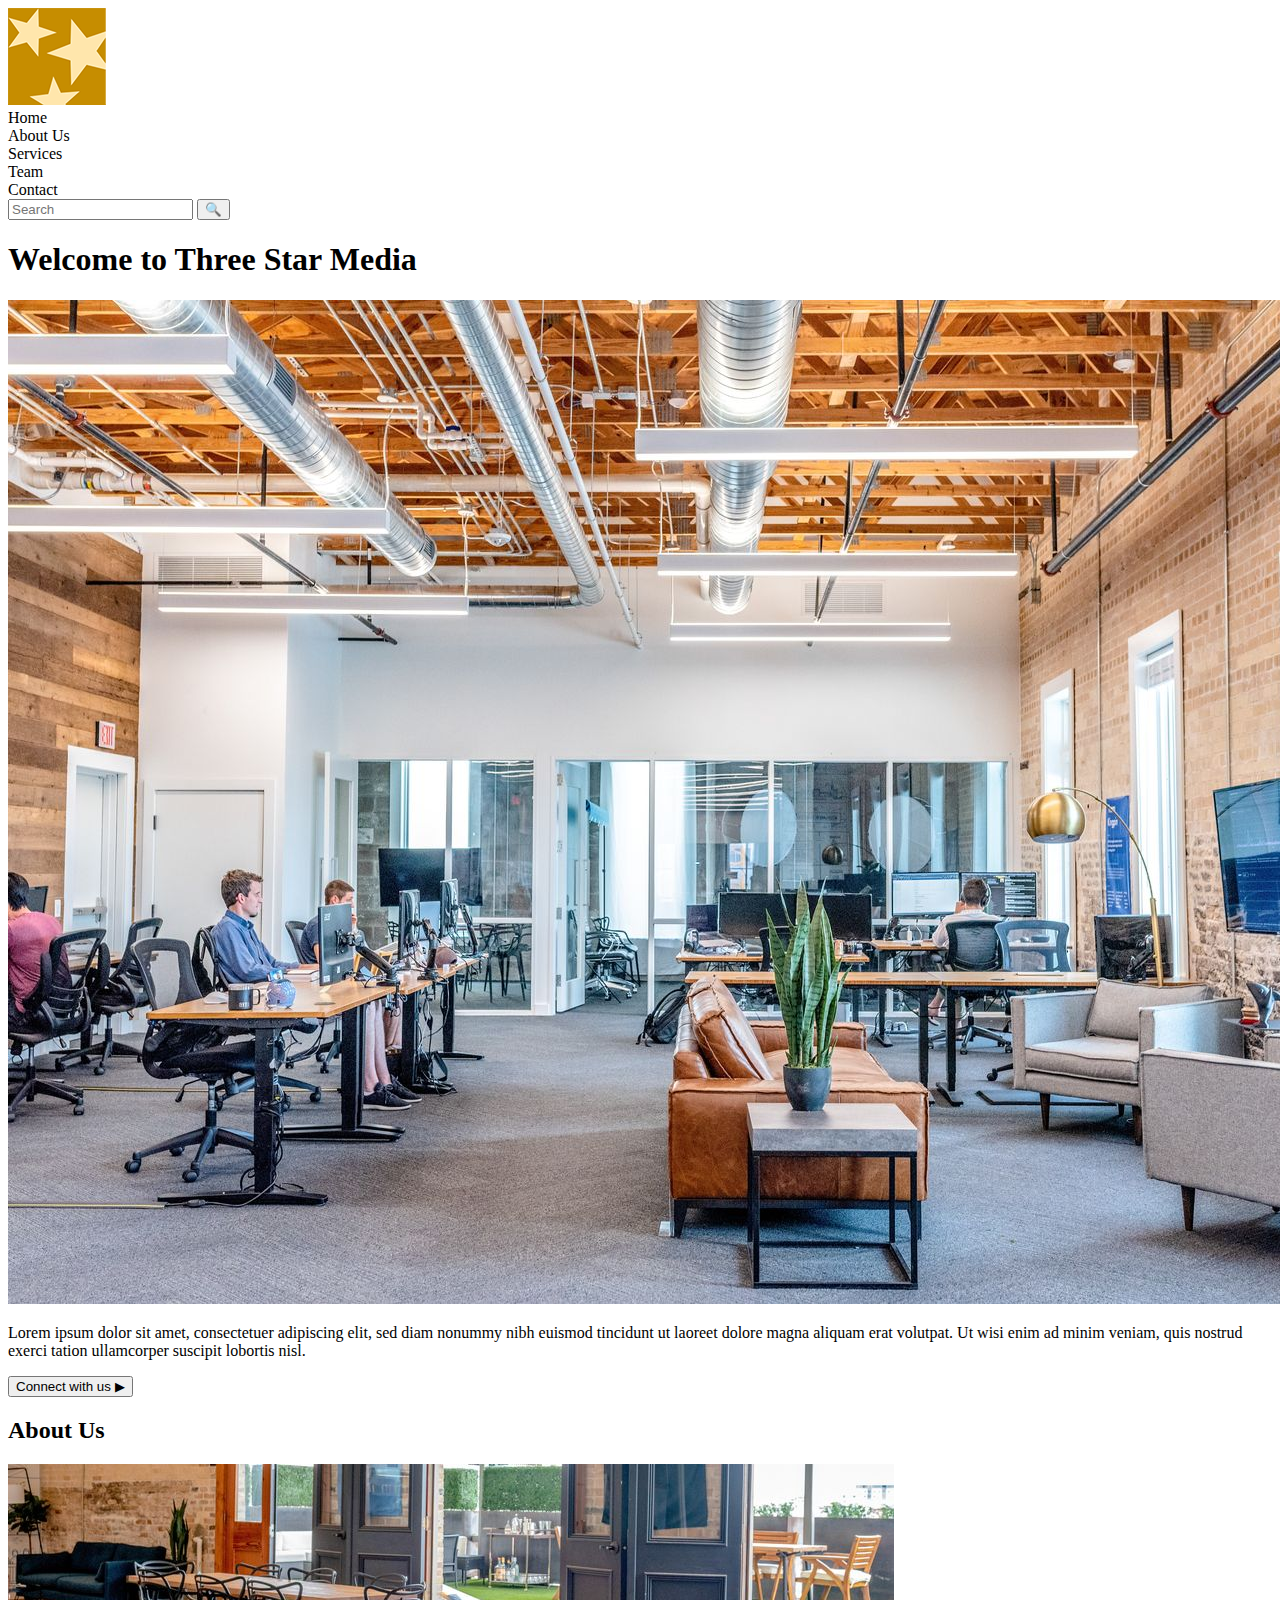
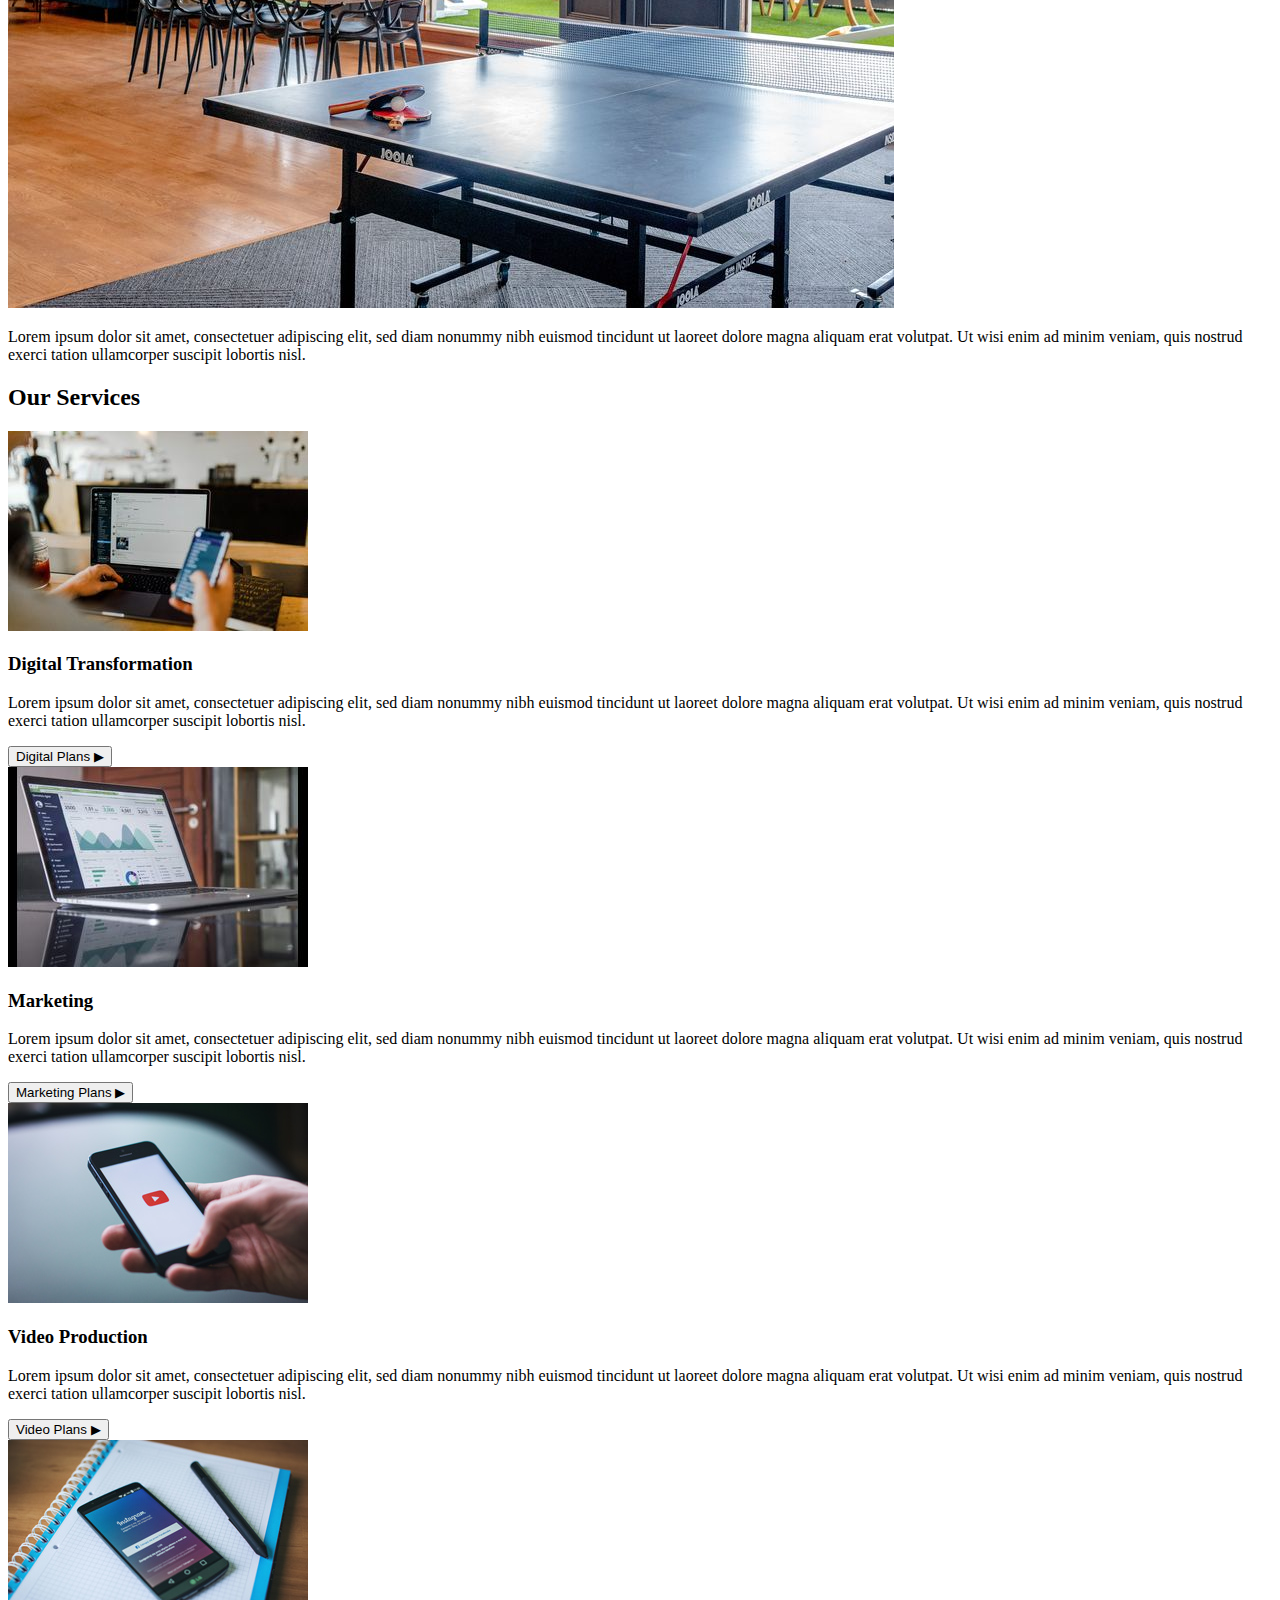
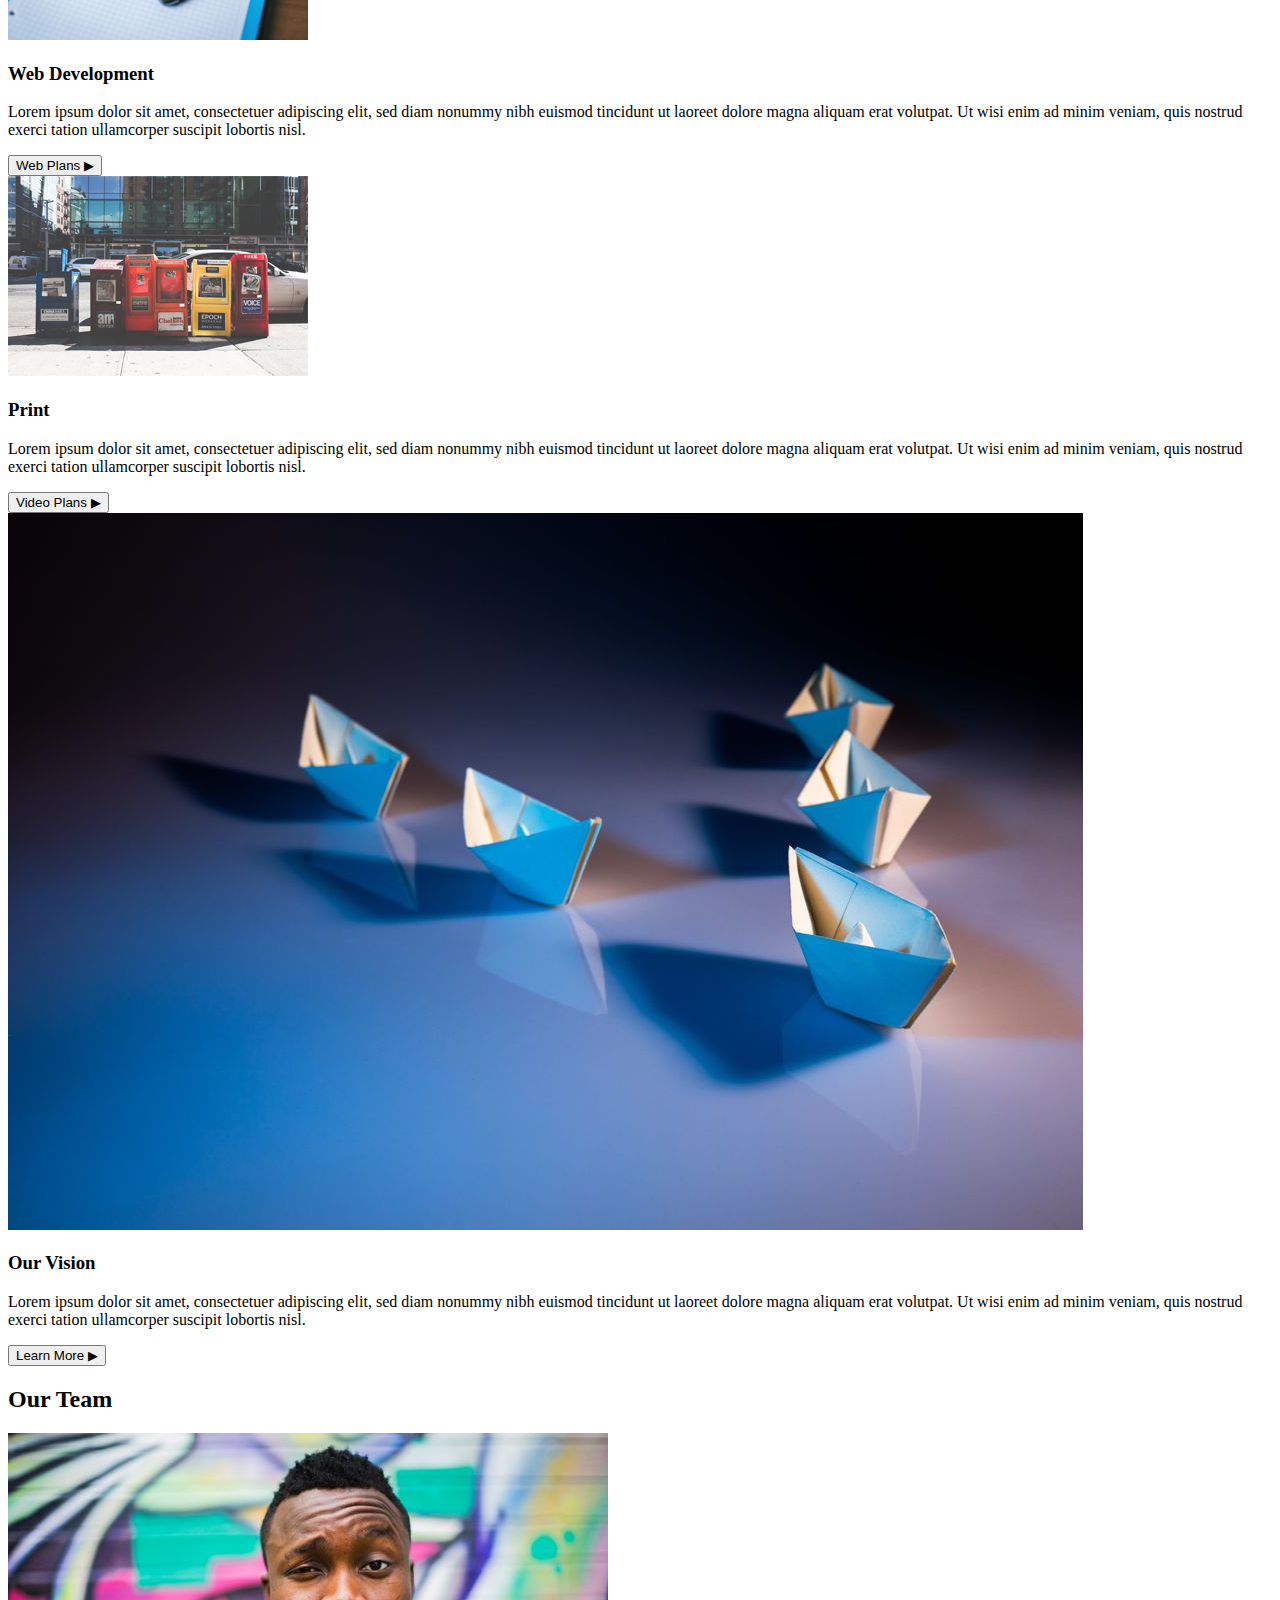
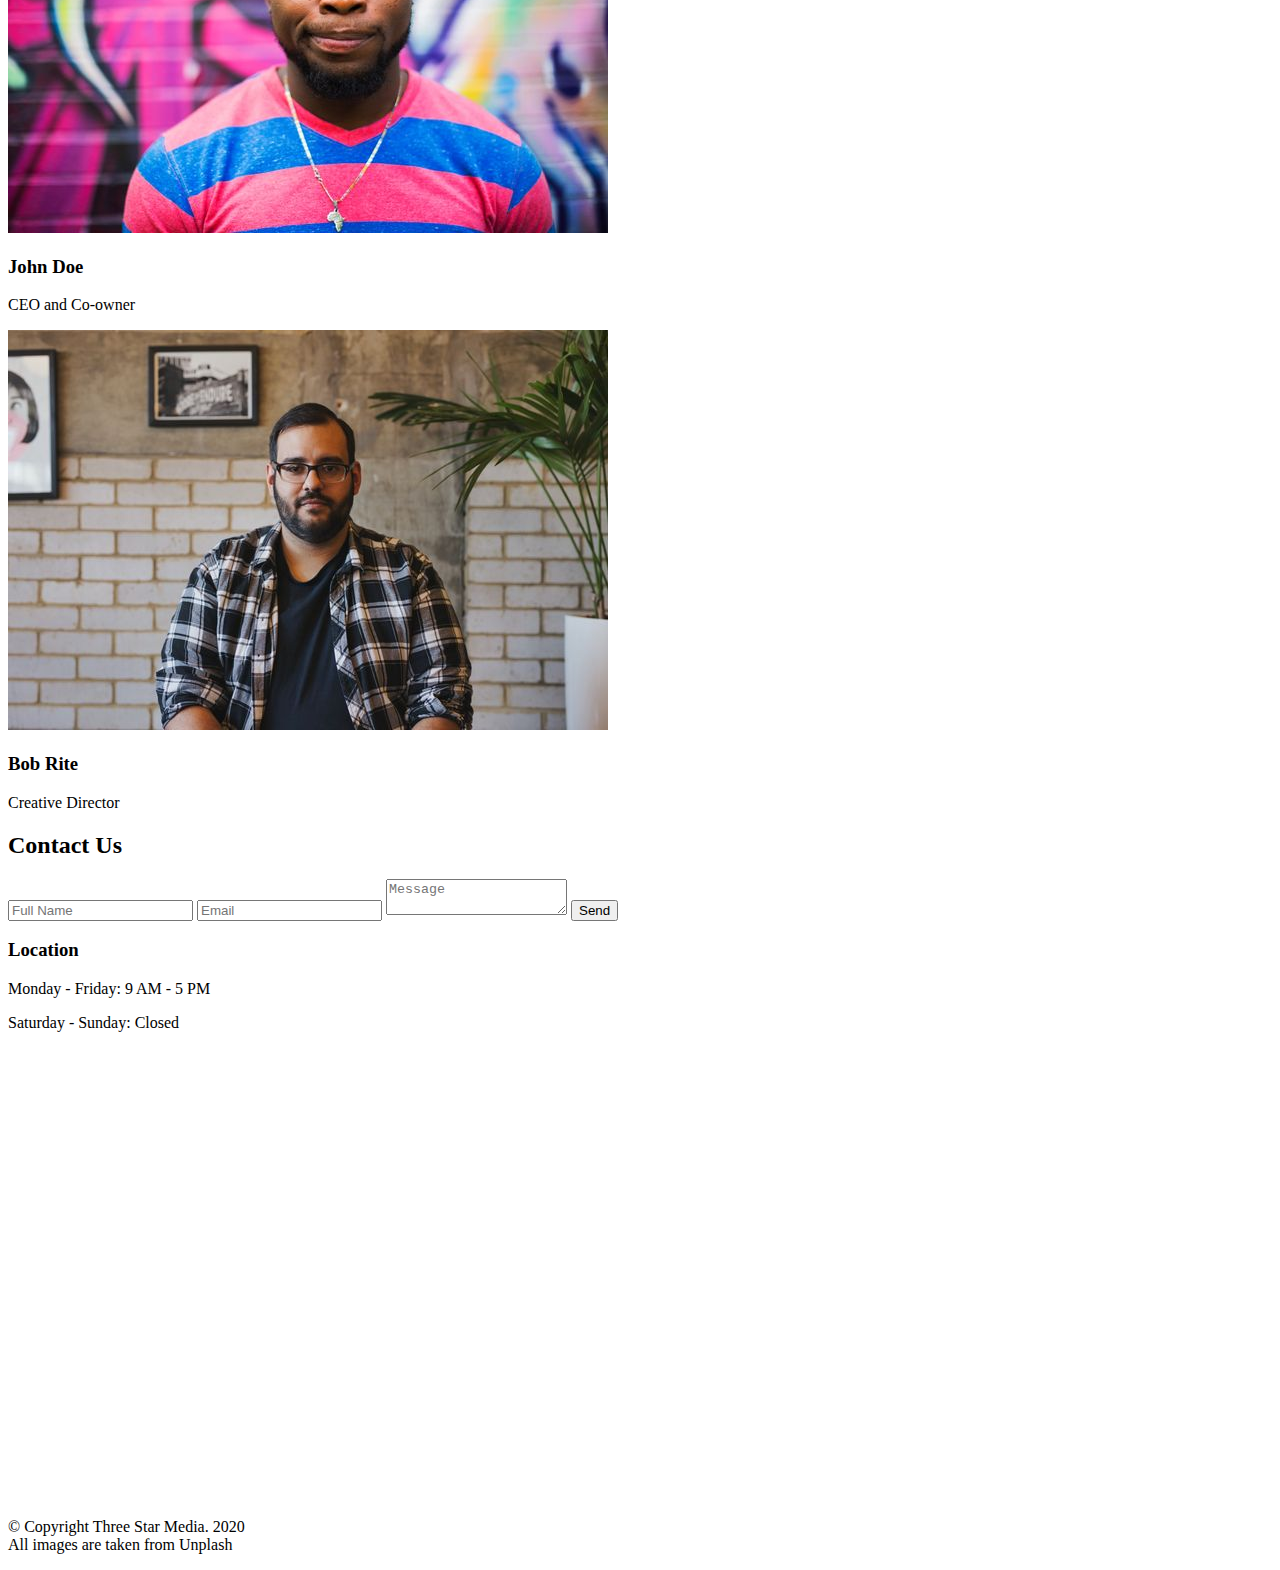
==== Final-Project/index.html @ 0afb72d1 "final project" ====
<!DOCTYPE html>
<html lang="en">
<head>
    <meta charset="UTF-8">
    <meta name="viewport" content="width=device-width, initial-scale=1.0">
    <title>Three Star Media</title>
    <link rel="stylesheet" href="styles.css">
</head>
<body>
    <!-- Header -->
    <header class="navbar">
        <div class="logo">
            <img src="./images/logo.png" alt="Three Star Media">
        </div>
        <lu>
            <li href="#home">Home</li>
            <li href="#about">About Us</li>
            <li href="#services">Services</li>
            <li href="#team">Team</li>
            <li href="#contact">Contact</li>
        </lu>
        <div class="search">
            <input type="text" placeholder="Search">
            <button>🔍</button>
        </div>
    </header>

    <!-- Section -->
    <section class="section" id="home">
        <div class="section-content">
            <h1>Welcome to Three Star Media</h1>
            <img src="./images/main-banner.jpg" alt="main banner">
            <p>Lorem ipsum dolor sit amet, consectetuer adipiscing elit, sed diam nonummy nibh euismod tincidunt ut laoreet dolore magna aliquam erat volutpat. Ut wisi enim ad minim veniam, quis nostrud exerci tation ullamcorper suscipit lobortis nisl.</p>
            <button class="button">Connect with us ▶</button>
        </div>
    </section>

    <!-- About Us -->
    <section class="about" id="about">
        <h2>About Us</h2>
        <div class="about-content">
            <img src="./images/about-us.jpg" alt="About Us">
            <p>Lorem ipsum dolor sit amet, consectetuer adipiscing elit, sed diam nonummy nibh euismod tincidunt ut laoreet dolore magna aliquam erat volutpat. Ut wisi enim ad minim veniam, quis nostrud exerci tation ullamcorper suscipit lobortis nisl.</p>
        </div>
    </section>

    <!-- Our Services -->
    <section class="services" id="services">
        <h2>Our Services</h2>
        <div class="service-cards">
            <div class="card">
                <img src="./images/digital.jpg" alt="Digital Transformation">
                <h3>Digital Transformation</h3>
                <p>Lorem ipsum dolor sit amet, consectetuer adipiscing elit, sed diam nonummy nibh euismod tincidunt ut laoreet dolore magna aliquam erat volutpat. Ut wisi enim ad minim veniam, quis nostrud exerci tation ullamcorper suscipit lobortis nisl.</p>
                <button class="button">Digital Plans ▶</button>
            </div>
            <div class="card">
                <img src="./images/marketing.jpg" alt="Marketing">
                <h3>Marketing</h3>
                <p>Lorem ipsum dolor sit amet, consectetuer adipiscing elit, sed diam nonummy nibh euismod tincidunt ut laoreet dolore magna aliquam erat volutpat. Ut wisi enim ad minim veniam, quis nostrud exerci tation ullamcorper suscipit lobortis nisl.</p>
                <button class="button">Marketing Plans ▶</button>
            </div>
            <div class="card">
                <img src="./images/video.jpg" alt="Video Production">
                <h3>Video Production</h3>
                <p>Lorem ipsum dolor sit amet, consectetuer adipiscing elit, sed diam nonummy nibh euismod tincidunt ut laoreet dolore magna aliquam erat volutpat. Ut wisi enim ad minim veniam, quis nostrud exerci tation ullamcorper suscipit lobortis nisl.</p>
                <button class="button">Video Plans ▶</button>
            </div>
            <div class="card">
                <img src="./images/web.jpg" alt="Web Development">
                <h3>Web Development</h3>
                <p>Lorem ipsum dolor sit amet, consectetuer adipiscing elit, sed diam nonummy nibh euismod tincidunt ut laoreet dolore magna aliquam erat volutpat. Ut wisi enim ad minim veniam, quis nostrud exerci tation ullamcorper suscipit lobortis nisl.</p>
                <button class="button">Web Plans ▶</button>
            </div>
            <div class="card">
                <img src="./images/print.jpg" alt="Print">
                <h3>Print</h3>
                <p>Lorem ipsum dolor sit amet, consectetuer adipiscing elit, sed diam nonummy nibh euismod tincidunt ut laoreet dolore magna aliquam erat volutpat. Ut wisi enim ad minim veniam, quis nostrud exerci tation ullamcorper suscipit lobortis nisl.</p>
                <button class="button">Video Plans ▶</button>
            </div>
        </div>
    </section>

    <!-- Our Vision -->
    <section class="vision" id="vision">
        <div class="vision-cards">
            <div class="card">
                <img src="./images/vision.jpg" alt="Our Vision">
                <h3>Our Vision</h3>
                <p>Lorem ipsum dolor sit amet, consectetuer adipiscing elit, sed diam nonummy nibh euismod tincidunt ut laoreet dolore magna aliquam erat volutpat. Ut wisi enim ad minim veniam, quis nostrud exerci tation ullamcorper suscipit lobortis nisl.</p>
                <button class="button">Learn More ▶</button>
            </div>

    <!-- Team -->
    <section class="team" id="team">
        <h2>Our Team</h2>
        <div class="team-members">
            <div class="member">
                <img src="./images/john.jpg" alt="John Doe">
                <h3>John Doe</h3>
                <p>CEO and Co-owner</p>
            </div>
            <div class="member">
                <img src="./images/bob.jpg" alt="Bob Rite">
                <h3>Bob Rite</h3>
                <p>Creative Director</p>
            </div>
        </div>
    </section>

    <!-- Contact Us -->
    <section class="contact" id="contact">
        <h2>Contact Us</h2>
        <form class="contact-form">
            <input type="text" placeholder="Full Name">
            <input type="email" placeholder="Email">
            <textarea placeholder="Message"></textarea>
            <button type="submit">Send</button>
        </form>
        <div class="location">
            <h3>Location</h3>
            <p>Monday - Friday: 9 AM - 5 PM</p>
            <p>Saturday - Sunday: Closed</p>
            <iframe src="https://www.google.com/maps/embed?pb=!1m18!1m12!1m3!1d2804.0208717733462!2d-75.76065588780932!3d45.34839094103713!2m3!1f0!2f0!3f0!3m2!1i1024!2i768!4f13.1!3m3!1m2!1s0x4cce0718cc4a6ad7%3A0xc6cc467725843e2b!2z5Lqe5bSX5piG5a246Zmi!5e0!3m2!1szh-TW!2sca!4v1732730513215!5m2!1szh-TW!2sca" width="600" height="450" style="border:0;" allowfullscreen="" loading="lazy" referrerpolicy="no-referrer-when-downgrade"></iframe>
        </div>
    </section>

     <!-- Footer -->
    <footer>
        <p>&copy; Copyright Three Star Media. 2020<br>All images are taken from Unplash</p>
    </footer>
</body>
</html>
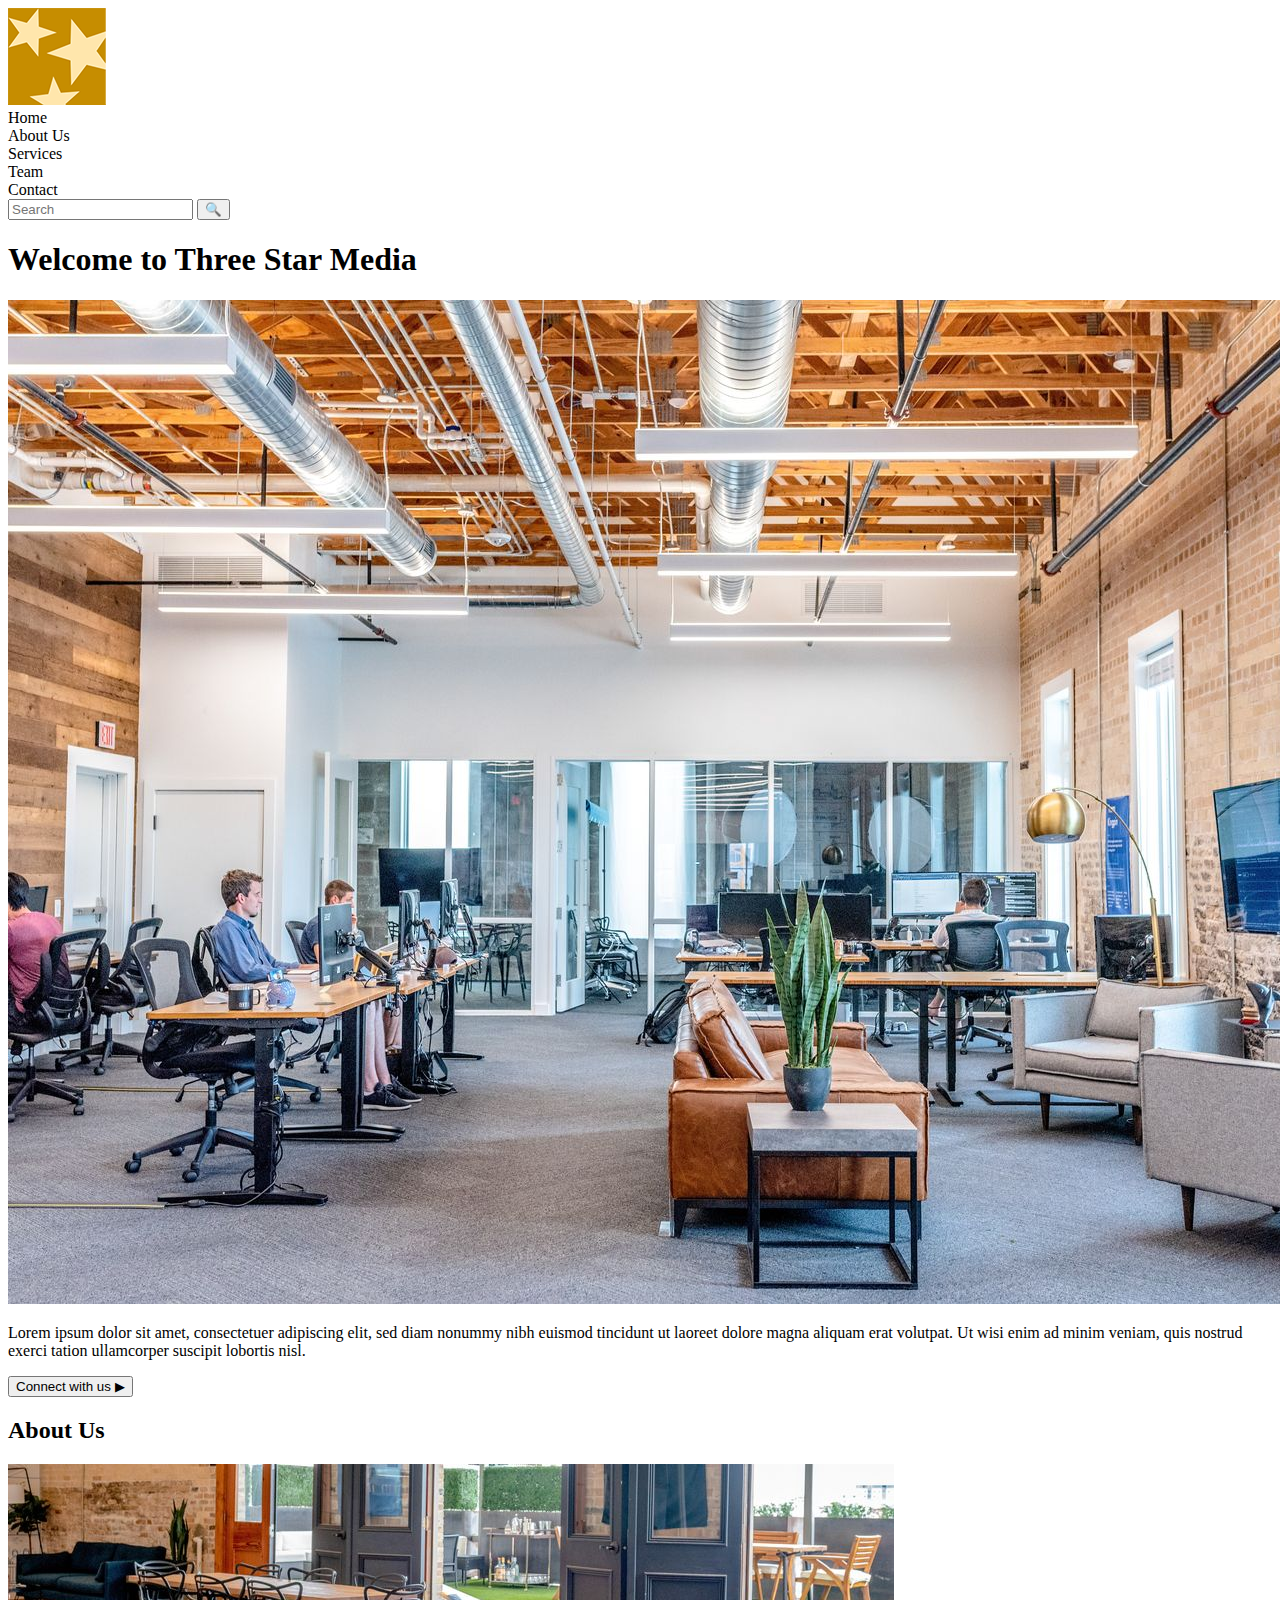
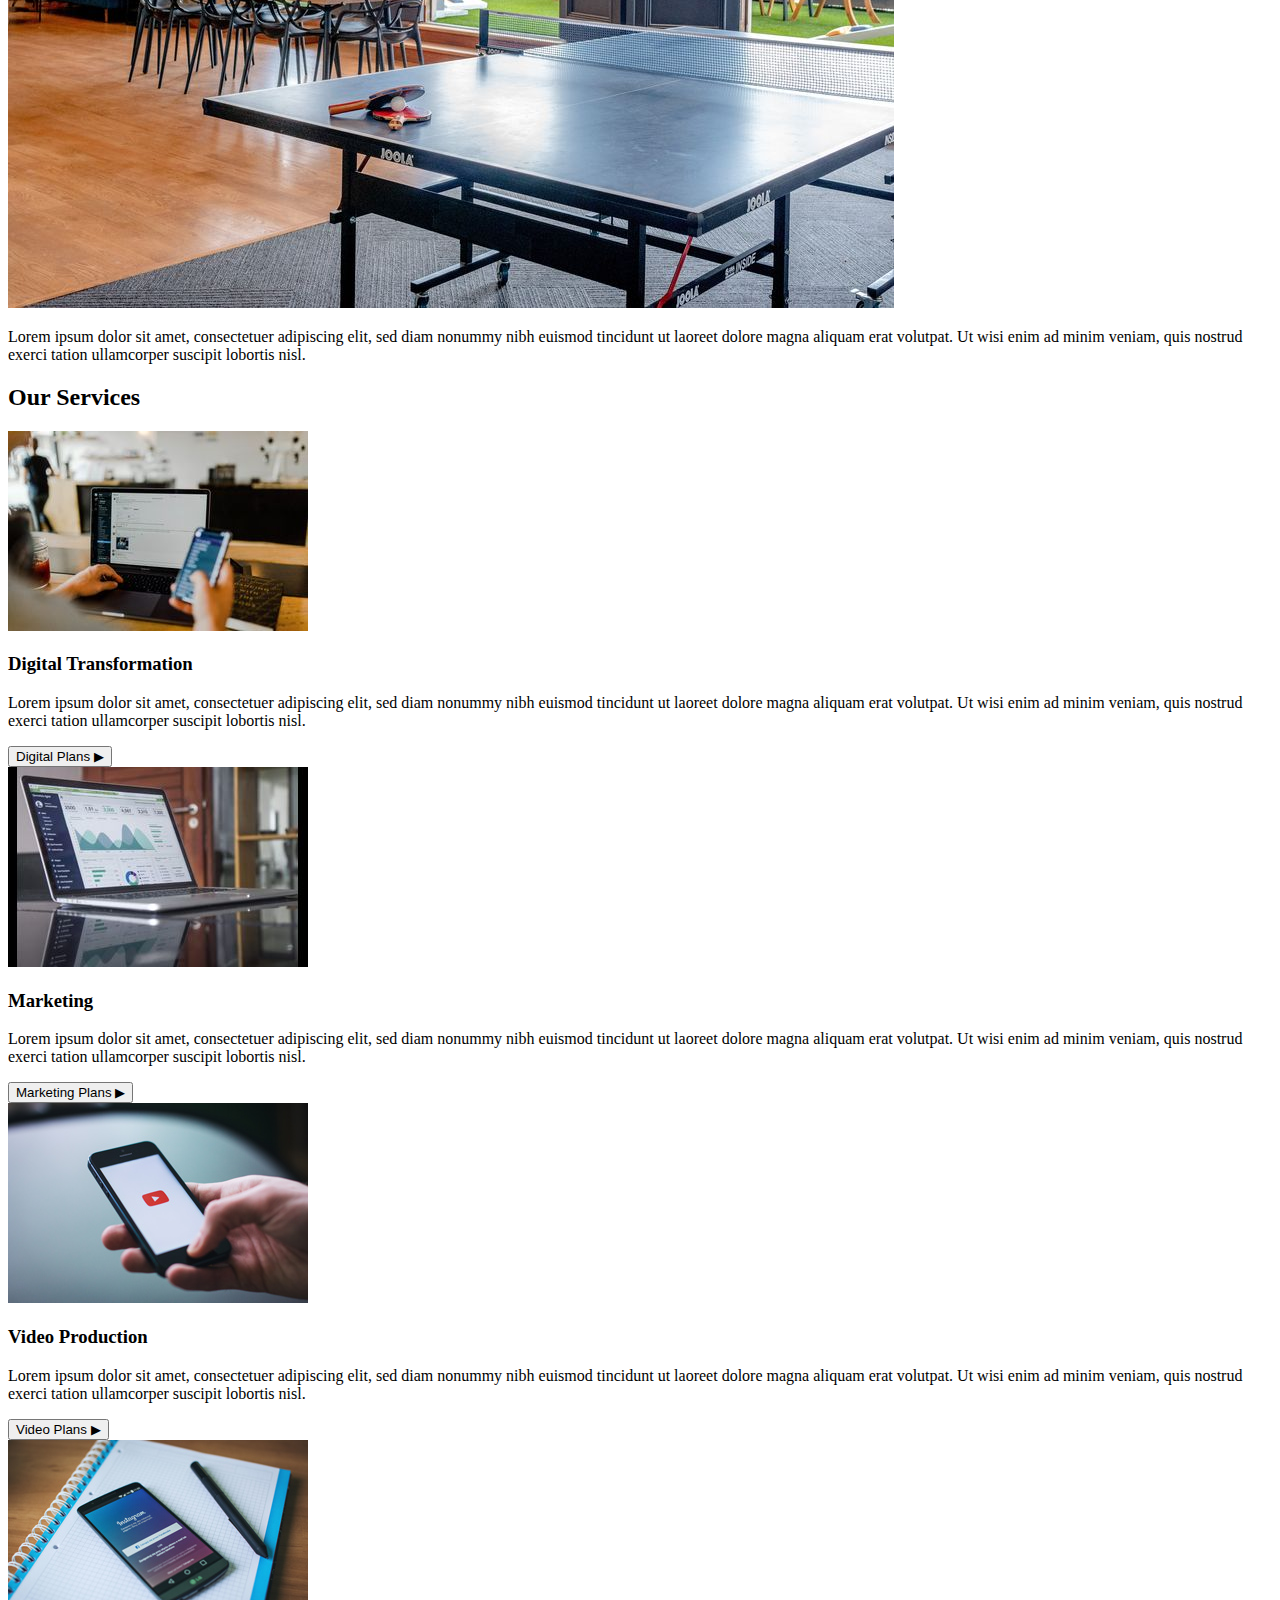
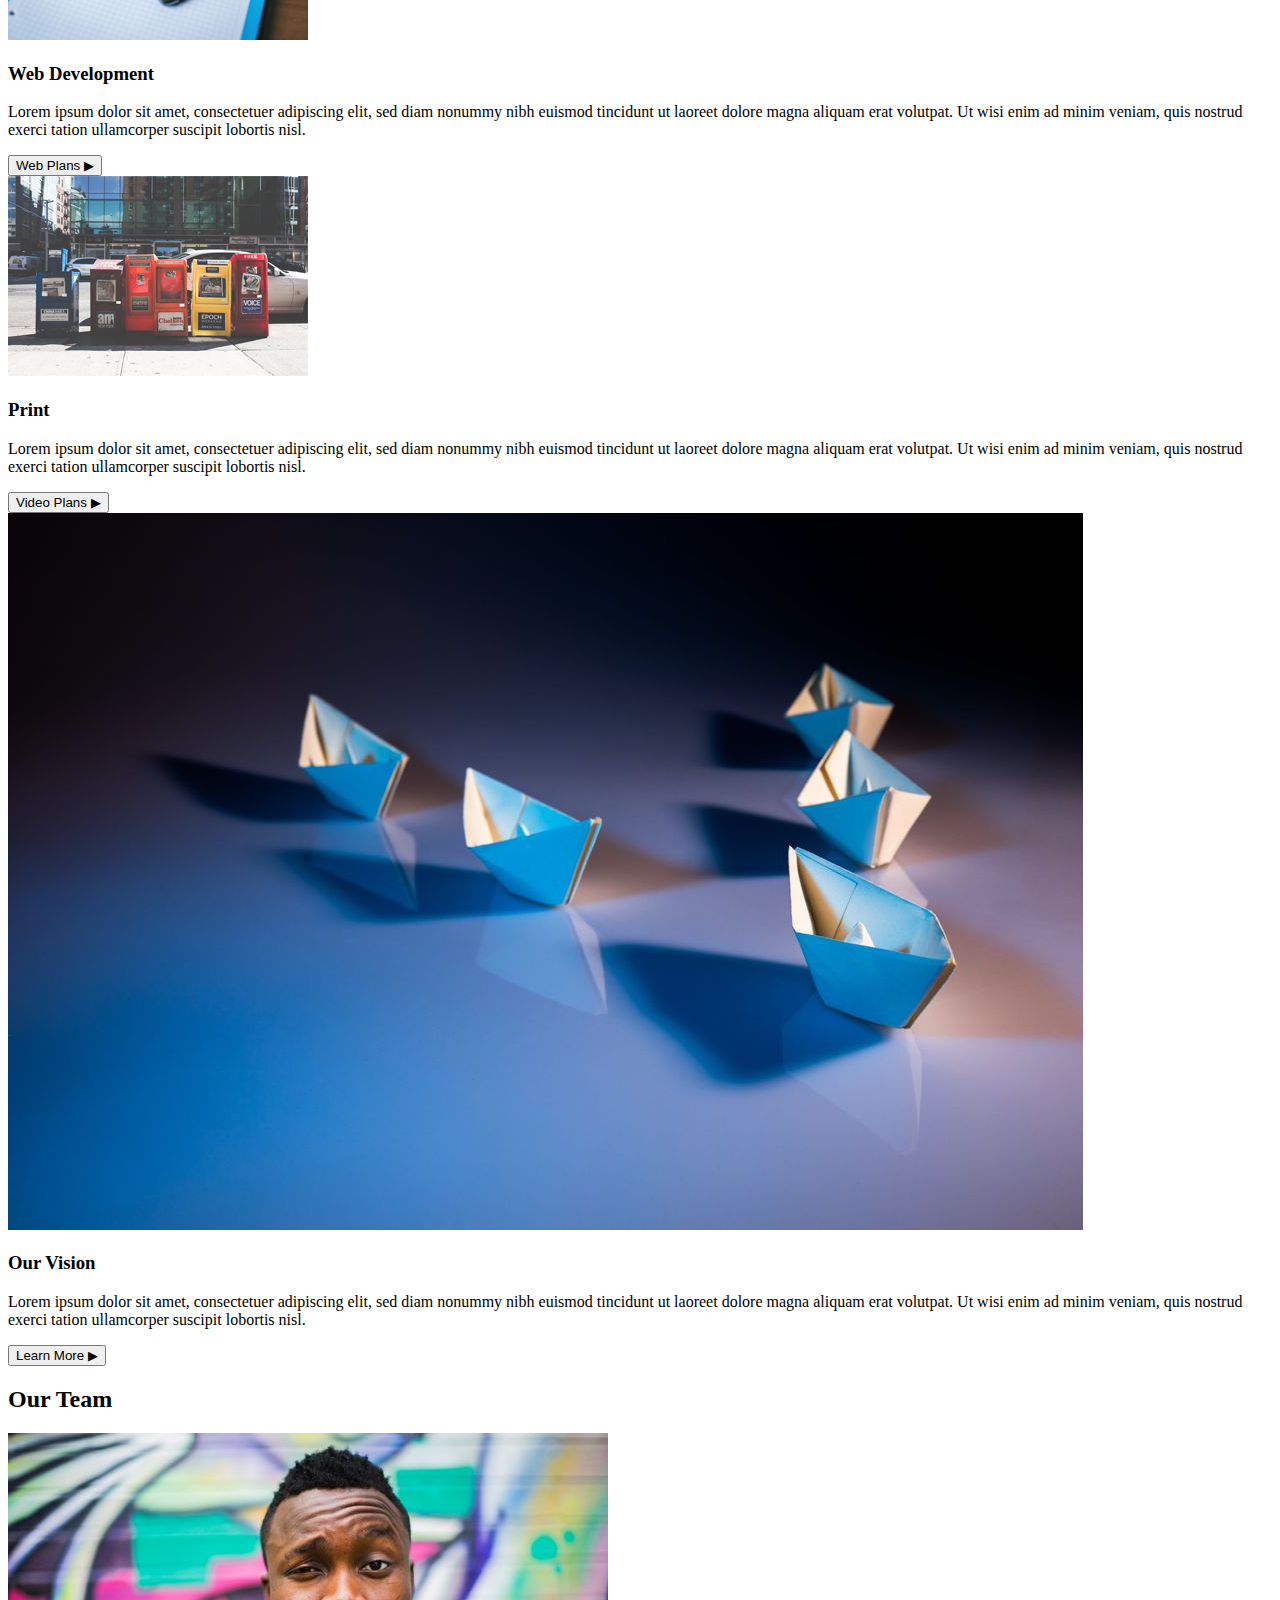
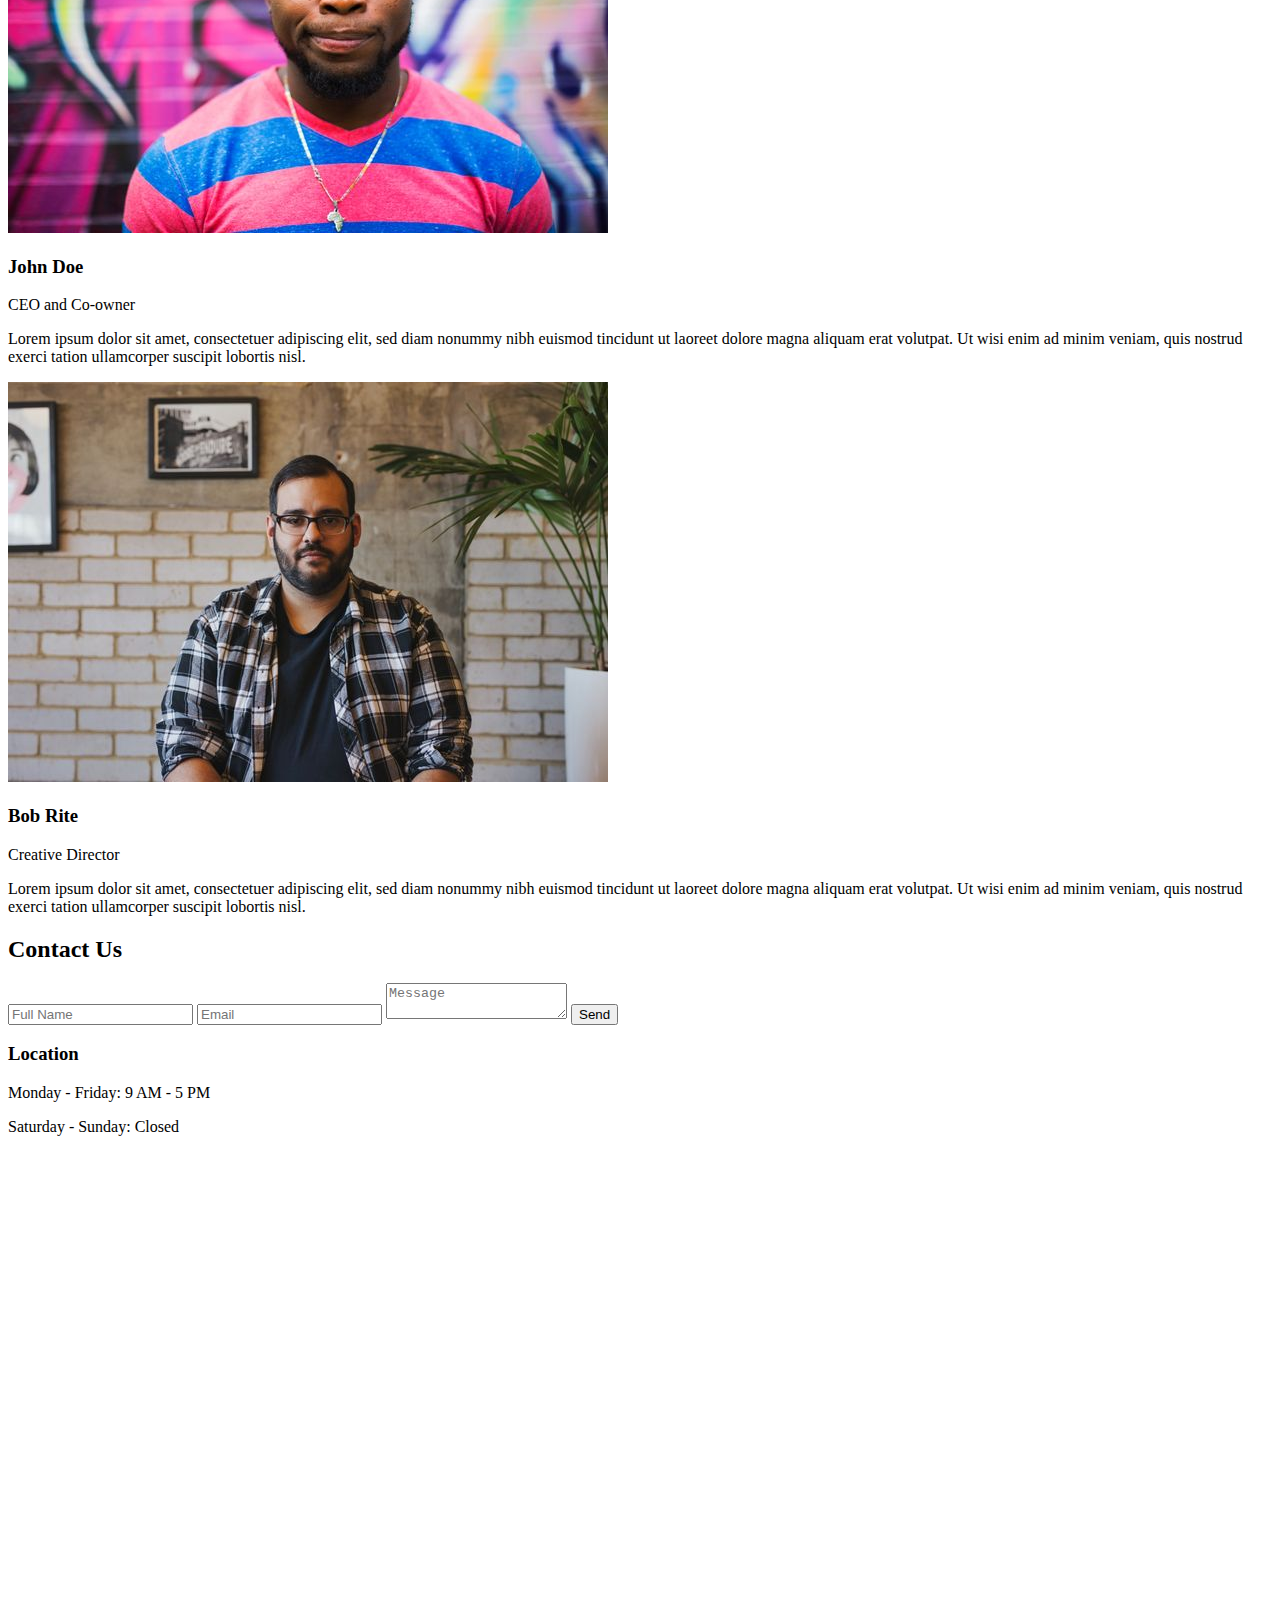
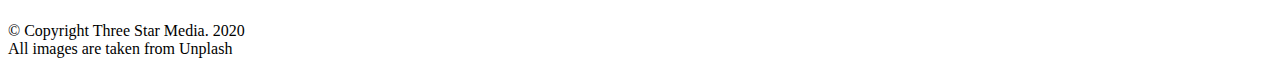
==== commit 05cf2dcc: "final project" ====
--- a/Final-Project/index.html
+++ b/Final-Project/index.html
@@ -99,11 +99,13 @@
                 <img src="./images/john.jpg" alt="John Doe">
                 <h3>John Doe</h3>
                 <p>CEO and Co-owner</p>
+                <p>Lorem ipsum dolor sit amet, consectetuer adipiscing elit, sed diam nonummy nibh euismod tincidunt ut laoreet dolore magna aliquam erat volutpat. Ut wisi enim ad minim veniam, quis nostrud exerci tation ullamcorper suscipit lobortis nisl.</p>
             </div>
             <div class="member">
                 <img src="./images/bob.jpg" alt="Bob Rite">
                 <h3>Bob Rite</h3>
                 <p>Creative Director</p>
+                <p>Lorem ipsum dolor sit amet, consectetuer adipiscing elit, sed diam nonummy nibh euismod tincidunt ut laoreet dolore magna aliquam erat volutpat. Ut wisi enim ad minim veniam, quis nostrud exerci tation ullamcorper suscipit lobortis nisl.</p>
             </div>
         </div>
     </section>
